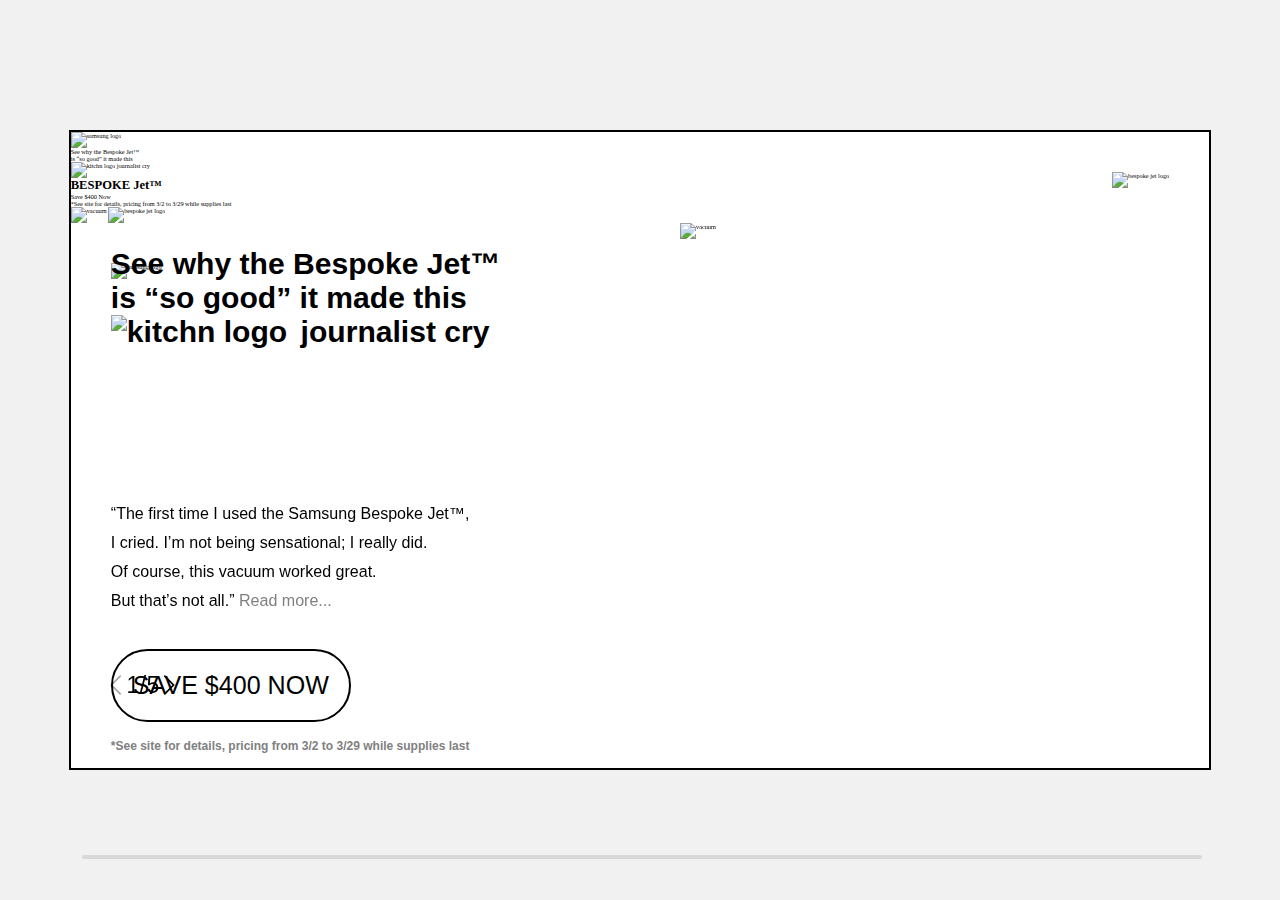
==== index.html @ e6a7de5a "feat: added slider animation" ====
<!DOCTYPE html>
<html lang="en">
  <head>
    <meta charset="UTF-8" />
    <meta name="viewport" content="width=device-width, initial-scale=1.0" />
    <title>Samsung STORE</title>
    <!-- Swiper CSS -->

    <link
      rel="stylesheet"
      href="https://cdn.jsdelivr.net/npm/swiper@11/swiper-bundle.min.css"
    />
    <link rel="stylesheet" href="./css/root.css" />
    <link rel="stylesheet" href="./css/header.css" />
    <link rel="stylesheet" href="./css/page.css" />
    <link rel="stylesheet" href="./css/frame-1.css" />
    <link rel="stylesheet" href="./css/frame-2.css" />
    <link rel="stylesheet" href="./css/frame-3.css" />
    <link rel="stylesheet" href="./css/frame-4.css" />
    <link rel="stylesheet" href="./css/frame-5.css" />
    <link rel="stylesheet" href="./css/frame-6.css" />
    <link rel="stylesheet" href="./css/footer.css" />
    <link rel="stylesheet" href="./css/slides.css" />

    <!-- Fonts -->
    <link
      href="https://fonts.cdnfonts.com/css/samsung-sharp-sans"
      rel="stylesheet"
    />
    <link href="https://fonts.cdnfonts.com/css/samsungone" rel="stylesheet" />
    <!-- Favicon -->
    <link rel="icon" type="image/x-icon" href="./images/favicon.ico" />
  </head>
  <body class="body">
    <!-- GSAP -->

    <header class="header"></header>
    <main class="main">
      <div class="general-wrapper">
        <!-- Frame 1 -->
        <div class="frame-1">
          <img
            class="frame-1__logo-samsung"
            src="./images/logos/samsung_logo.png"
            alt="samsung logo"
          />
          <div class="frame-1__title">
            <p class="frame-1__title-text">See why the Bespoke Jet™</p>
            <p class="frame-1__title-text">is “so good” it made this</p>
            <p class="frame-1__title-text">
              <span
                ><img
                  class="frame-1__logo-kitchn"
                  src="./images/logos/kitchn_logo.png"
                  alt="kitchn logo"
              /></span>
              journalist cry
            </p>
          </div>
          <div class="frame-1__discount">
            <h1 class="frame-1__discount-title-bold">
              BE<span class="frame-1__discount-title-reg">SPOKE</span> Jet™
            </h1>
            <p class="frame-1__discount-amount">Save $400 Now</p>
          </div>
          <p class="frame-1__discount-info">
            *See site for details, pricing from 3/2 to 3/29 while supplies last
          </p>

          <div>
            <img
              class="frame-1__main-img"
              src="./images/frames/frame_1.jpg"
              alt="vacuum"
            />
            <img
              class="frame-1__logo-bespoke"
              src="./images/logos/bespoke_jet_logo.png"
              alt="bespoke jet logo"
            />
          </div>
        </div>
        <!-- Frame 1 -->

        <div class="tempprary-for-dev">
          <img
            class="logo-samsung"
            src="./images/logos/samsung_logo.png"
            alt="samsung logo"
          />
          <div class="title">
            <p class="title__text">See why the Bespoke Jet™</p>
            <p class="title__text">is “so good” it made this</p>
            <p class="title__text">
              <span
                ><img
                  class="title__logo-kitchn"
                  src="./images/logos/kitchn_logo.png"
                  alt="kitchn logo"
              /></span>
              journalist cry
            </p>
          </div>
          <a class="discount-link" href="./pages/read-more.html" target="_blank"
            >SAVE $400 NOW</a
          >

          <p class="discount-info">
            *See site for details, pricing from 3/2 to 3/29 while supplies last
          </p>

          <img
            class="logo-bespoke"
            src="./images/logos/bespoke_jet_logo.png"
            alt="bespoke jet logo"
          />
        </div>
        <!-- Swiper -->
        <div class="swiper">
          <div class="swiper-wrapper">
            <!-- Frame 2 -->
            <div class="swiper-slide frame-2">
              <div class="frame-2__about">
                <p class="frame-2__about-text">
                  “The first time I used the Samsung Bespoke Jet™,
                </p>
                <p class="frame-2__about-text">
                  I cried. I’m not being sensational; I really did.
                </p>
                <p class="frame-2__about-text">
                  Of course, this vacuum worked great.
                </p>
                <p class="frame-2__about-text">
                  But that’s not all.”
                  <a
                    class="frame-2__about-link"
                    href="./pages/read-more.html"
                    target="_blank"
                    >Read more...</a
                  >
                </p>
              </div>

              <img
                class="frame-2__main-img"
                src="./images/frames/frame_2.jpg"
                alt="vacuum"
              />
            </div>
            <!-- Frame 2 -->

            <!-- Frame 3 -->
            <div class="swiper-slide frame-3">
              <div class="frame-3__about">
                <p class="frame-3__about-text">
                  “If you’re an over-cleaner, like myself, you’ll nerd
                </p>
                <p class="frame-3__about-text">
                  out on all of the functions. If you avoid this chore
                </p>
                <p class="frame-3__about-text">
                  at all costs, you’ll appreciate how simple
                </p>
                <p class="frame-3__about-text">
                  Samsung makes it.”
                  <a
                    class="frame-3__about-link"
                    href="./pages/read-more.html"
                    target="_blank"
                    >Read more...</a
                  >
                </p>
              </div>
              <img
                class="frame-3__main-img"
                src="./images/frames/frame_3.jpg"
                alt="vacuum"
              />
            </div>
            <!-- Frame 3 -->

            <!-- Frame 4 -->
            <div class="swiper-slide frame-4">
              <div class="frame-4__about">
                <p class="frame-4__about-text">
                  “Both the floor and pet hair attachments are
                </p>
                <p class="frame-4__about-text">
                  cleverly designed to eliminate the dreaded hair
                </p>
                <p class="frame-4__about-text">
                  wrap. (In other words, you’ll never have to tackle
                </p>
                <p class="frame-4__about-text">
                  hair tangles with a pair of scissors again.)”
                </p>
                <p class="frame-4__about-text">
                  <a
                    class="frame-4__about-link"
                    href="./pages/read-more.html"
                    target="_blank"
                    >Read more...</a
                  >
                </p>
              </div>
              <img
                class="frame-4__main-img"
                src="./images/frames/frame_4.jpg"
                alt="vacuum"
              />
            </div>
            <!-- Frame 4 -->

            <!-- Frame 5 -->
            <div class="swiper-slide frame-5">
              <div class="frame-5__about">
                <p class="frame-5__about-text">
                  “When I learned the Samsung Bespoke Vac cleaner itself
                </p>
                <p class="frame-5__about-text">
                  with amazing technology, that's when I cried. No more
                </p>
                <p class="frame-5__about-text">
                  scraping spider legs and hair out of the crevices with my
                </p>
                <p class="frame-5__about-text">
                  hands. Its suction power is so strong, the canister is left
                </p>
                <p class="frame-5__about-text">
                  perfectly clean after every use. It's like a vacuum for your
                </p>
                <p class="frame-5__about-text">
                  vacuum.”
                  <a
                    class="frame-5__about-link"
                    href="./pages/read-more.html"
                    target="_blank"
                    >Read more...</a
                  >
                </p>
              </div>
              <img
                class="frame-5__main-img"
                src="./images/frames/frame_5.jpg"
                alt="vacuum"
              />
            </div>
            <!-- Frame 5 -->

            <!-- Frame 6 -->
            <div class="swiper-slide frame-6">
              <div class="frame-6__about">
                <p class="frame-6__about-text">
                  “Because it’s so nice-looking, it can live right in the
                </p>
                <p class="frame-6__about-text">
                  kitchen. No more hauling a vacuum up and down
                </p>
                <p class="frame-6__about-text">
                  the basement stairs on the daily”
                  <a
                    class="frame-6__about-link"
                    href="./pages/read-more.html"
                    target="_blank"
                    >Read more...</a
                  >
                </p>
              </div>
              <img
                class="frame-6__main-img"
                src="./images/frames/frame_6.jpg"
                alt="vacuum"
              />
            </div>
            <!-- Frame 6 -->
          </div>

          <!-- If we need pagination -->
          <div class="swiper-pagination"></div>

          <!-- If we need navigation buttons -->

          <div class="swiper-button-prev">
            <svg
              fill="#000000"
              viewBox="0 0 32 32"
              xmlns="http://www.w3.org/2000/svg"
            >
              <g id="SVGRepo_bgCarrier" stroke-width="0"></g>
              <g
                id="SVGRepo_tracerCarrier"
                stroke-linecap="round"
                stroke-linejoin="round"
              ></g>
              <g id="SVGRepo_iconCarrier">
                <path
                  d="M 19.03125 4.28125 L 8.03125 15.28125 L 7.34375 16 L 8.03125 16.71875 L 19.03125 27.71875 L 20.46875 26.28125 L 10.1875 16 L 20.46875 5.71875 Z"
                ></path>
              </g>
            </svg>
          </div>
          <div class="swiper-button-next">
            <svg
              fill="#000000"
              viewBox="0 0 32 32"
              xmlns="http://www.w3.org/2000/svg"
              transform="matrix(-1, 0, 0, 1, 0, 0)"
            >
              <g id="SVGRepo_bgCarrier" stroke-width="0"></g>
              <g
                id="SVGRepo_tracerCarrier"
                stroke-linecap="round"
                stroke-linejoin="round"
              ></g>
              <g id="SVGRepo_iconCarrier">
                <path
                  d="M 19.03125 4.28125 L 8.03125 15.28125 L 7.34375 16 L 8.03125 16.71875 L 19.03125 27.71875 L 20.46875 26.28125 L 10.1875 16 L 20.46875 5.71875 Z"
                ></path>
              </g>
            </svg>
          </div>

          <!-- If we need scrollbar -->
          <div class="swiper-scrollbar"></div>
        </div>
        <!-- Swiper -->
      </div>
    </main>
    <footer class="footer"></footer>

    <!-- Swiper JS -->
    <script src="https://cdn.jsdelivr.net/npm/swiper@11/swiper-bundle.min.js"></script>
    <!-- App -->
    <script src="./app.js" type="module" defer></script>
  </body>
</html>
---- css/root.css ----
:root {
  --bg-primary: #ffffff;
  --bg-img: url(../images/bg.png);
  --bg-secondary: #f1f1f1;

  --font-color-primary: #000000;
  --font-color-secondary: #ffffff;
  --font-color-complimentary: #808080;

  --font-primary: 'Samsung Sharp Sans', sans-serif;
  --font-secondary: 'SamsungOne', sans-serif;

  --container-width: 113.9rem;
  --container-height: 63.77rem;
  --img-width: 52.7rem;

  --margin-left-top: 4rem;

  --btn-hover: #ffd700;
  --btn-active: #ffb800;
}

*,
*::before,
*::after {
  box-sizing: border-box;
  margin-block-start: 0;
  margin-block-end: 0;
}

* {
  padding: 0;
  margin: 0;
}

html,
body {
  font-size: 62.7%;
  height: 100dvh;
  overflow: hidden;
}

body {
  text-rendering: optimizeSpeed;
  color: var(--font-color-primary);
  background: var(--bg-secondary);
  display: flex;
  flex-direction: column;
  justify-content: space-between;
  background-image: var(--bg-img);
  background-repeat: no-repeat;
  background-size: cover;
  /* For correct Swiper work */
  /* min-width: 0; */
}

@media only screen and (max-width: 1162px) {
  html,
  body {
    font-size: 55.7%;
  }
}

@media only screen and (max-width: 1130px) {
  html,
  body {
    font-size: 49.7%;
  }
}

@media only screen and (max-width: 930px) {
  html,
  body {
    font-size: 40.7%;
  }
}

@media only screen and (max-width: 760px) {
  html,
  body {
    font-size: 32.7%;
  }
}

@media only screen and (max-width: 606px) {
  html,
  body {
    font-size: 28.7%;
  }
}

@media only screen and (max-width: 540px) {
  html,
  body {
    font-size: 23.7%;
  }
}

@media only screen and (max-width: 452px) {
  html,
  body {
    font-size: 16.7%;
  }
}
---- css/page.css ----
.main {
  display: flex;
  flex-direction: column;
  align-items: center;
  justify-content: space-around;
  padding: 1rem;
  /* For correct Swiper work */
  /* min-width: 0; */
}

.general-wrapper {
  margin: auto;
  width: var(--container-width);
  height: var(--container-height);
  border: 0.2rem solid var(--font-color-primary);
  background-color: var(--bg-primary);
  position: relative;
}

.title-read-more-page {
  margin: 2rem;
  text-align: center;
  font-family: 'Samsung Sharp Sans', sans-serif;
}

.logo-samsung {
  height: 3rem;
  position: absolute;
  left: 0;
  margin-top: var(--margin-left-top);
  margin-left: var(--margin-left-top);
}

.title {
  position: absolute;
  margin-left: var(--margin-left-top);
  top: 11.5rem;
  left: 0;
}

.title__text {
  font-family: var(--font-primary);
  font-weight: 700;
  font-size: 3rem;
}

.title__sup {
  position: absolute;
  top: 0.5rem;
  font-family: var(--font-primary);
  font-size: 1.4rem;
  font-weight: 700;
}

.title__logo-kitchn {
  height: 3rem;
  padding-right: 0.5rem;
}

.discount-link {
  position: absolute;
  left: 0;
  top: 51.5rem;
  margin-left: var(--margin-left-top);
  text-decoration: none;
  padding: 2rem 2rem;
  border: 0.2rem solid var(--font-color-primary);
  border-radius: 5rem;
  color: var(--font-color-primary);
  font-family: var(--font-secondary);
  font-weight: 500;
  font-size: 2.5rem;
  cursor: pointer;
}

.discount-link:hover {
  background: var(--btn-hover);
}
.discount-link:active {
  background: var(--btn-active);
}

.discount-info {
  position: absolute;
  margin-left: var(--margin-left-top);
  top: 60.5rem;
  left: 0;
  font-family: var(--font-secondary);
  font-weight: 700;
  font-size: 1.2rem;
  color: var(--font-color-complimentary);
}

.logo-bespoke {
  height: 3.35rem;
  position: absolute;
  top: 0;
  right: 0;
  margin: var(--margin-left-top);
  z-index: 3;
}
---- css/frame-2.css ----
.frame-2 {
  position: relative;

  /* display: none; */
}

/* .frame-2__logo-samsung {
  height: 3rem;
  position: absolute;
  left: 0;
  margin-top: var(--margin-left-top);
  margin-left: var(--margin-left-top);
} */

/* .frame-2__title {
  position: absolute;
  margin-left: var(--margin-left-top);
  top: 11.5rem;
  left: 0;
}
.frame-2__title-text {
  font-family: var(--font-primary);
  font-weight: 700;
  font-size: 3rem;
}

.frame-2__title-sup {
  position: absolute;
  top: 0.5rem;
  font-size: 1.4rem;
  font-weight: 700;
}


.frame-2__logo-kitchn {
  height: 3rem;
  padding-right: 0.5rem;
} */

.frame-2__about {
  position: absolute;
  top: 27rem;
  left: 0;
  width: 41rem;
  margin-left: var(--margin-left-top);
  color: var(--font-color-primary);
}

.frame-2__about-text {
  font-family: var(--font-primary);
  font-weight: 500;
  font-size: 1.6rem;
  margin: 1rem 0;
}

.frame-2__about-link {
  display: inline-block;
  text-decoration: none;
  font-family: var(--font-primary);
  font-weight: 500;
  font-size: 1.6rem;
  color: var(--font-color-complimentary);
  cursor: pointer;
}

/* .frame-2__discount-link {
  position: absolute;
  left: 0;
  top: 51.5rem;
  margin-left: var(--margin-left-top);
  text-decoration: none;
  padding: 2rem 2rem;
  border: 0.2rem solid var(--font-color-primary);
  border-radius: 5rem;
  color: var(--font-color-primary);
  font-family: var(--font-secondary);
  font-weight: 500;
  font-size: 2.5rem;
  cursor: pointer;
} */

/* .frame-2__discount-info {
  position: absolute;
  margin-left: var(--margin-left-top);
  top: 60.5rem;
  left: 0;
  font-family: var(--font-secondary);
  font-weight: 700;
  font-size: 1.2rem;
  color: var(--font-color-complimentary);
} */

.frame-2__main-img {
  max-width: var(--img-width);
  width: 100%;
  position: absolute;
  top: 0;
  right: 0.5rem;
  z-index: 0;
}

/* .frame-2__logo-bespoke {
  height: 3.35rem;
  position: absolute;
  top: 0;
  right: 0;
  margin: var(--margin-left-top);
  z-index: 3;
} */
---- css/frame-3.css ----
.frame-3 {
  position: relative;
  /* display: none; */
}

.frame-3__about {
  position: absolute;
  top: 27rem;
  left: 0;
  width: 41rem;
  margin-left: var(--margin-left-top);
  color: var(--font-color-primary);
}

.frame-3__about-text {
  font-family: var(--font-primary);
  font-weight: 500;
  font-size: 1.6rem;
  margin: 1rem 0;
}

.frame-3__about-link {
  display: inline-block;
  text-decoration: none;
  font-family: var(--font-primary);
  font-weight: 500;
  font-size: 1.6rem;
  color: var(--font-color-complimentary);
  cursor: pointer;
}

.frame-3__main-img {
  max-width: var(--img-width);
  width: 100%;
  position: absolute;
  top: 0;
  right: 0.5rem;
  z-index: 0;
}
---- css/frame-4.css ----
.frame-4 {
  position: relative;
  /* display: none; */
}

.frame-4__about {
  position: absolute;
  top: 27rem;
  left: 0;
  width: 41rem;
  margin-left: var(--margin-left-top);
  color: var(--font-color-primary);
}

.frame-4__about-text {
  font-family: var(--font-primary);
  font-weight: 500;
  font-size: 1.6rem;
  margin: 1rem 0;
}

.frame-4__about-link {
  display: inline-block;
  text-decoration: none;
  font-family: var(--font-primary);
  font-weight: 500;
  font-size: 1.6rem;
  color: var(--font-color-complimentary);
  cursor: pointer;
}

.frame-4__main-img {
  max-width: var(--img-width);
  width: 100%;
  position: absolute;
  top: 0;
  right: 0.5rem;
  z-index: 0;
}
---- css/frame-5.css ----
.frame-5 {
  position: relative;
  /* display: none; */
}

.frame-5__about {
  position: absolute;
  top: 23rem;
  left: 0;
  width: 48rem;
  margin-left: var(--margin-left-top);
  color: var(--font-color-primary);
}

.frame-5__about-text {
  font-family: var(--font-primary);
  font-weight: 500;
  font-size: 1.6rem;
  margin: 1rem 0;
}

.frame-5__about-link {
  display: inline-block;
  text-decoration: none;
  font-family: var(--font-primary);
  font-weight: 500;
  font-size: 1.6rem;
  color: var(--font-color-complimentary);
  cursor: pointer;
}

.frame-5__main-img {
  max-width: var(--img-width);
  width: 100%;
  position: absolute;
  top: 0;
  right: 0.5rem;
  z-index: 0;
}
---- css/frame-6.css ----
.frame-6 {
  position: relative;
  /* display: none; */
}

.frame-6__about {
  position: absolute;
  top: 27rem;
  left: 0;
  width: 42rem;
  margin-left: var(--margin-left-top);
  color: var(--font-color-primary);
}

.frame-6__about-text {
  font-family: var(--font-primary);
  font-weight: 500;
  font-size: 1.6rem;
  margin: 1rem 0;
}

.frame-6__about-link {
  display: inline-block;
  text-decoration: none;
  font-family: var(--font-primary);
  font-weight: 500;
  font-size: 1.6rem;
  color: var(--font-color-complimentary);
  cursor: pointer;
}

.frame-6__main-img {
  max-width: var(--img-width);
  width: 100%;
  position: absolute;
  top: 0;
  right: 0.5rem;
  z-index: 0;
}
---- css/slides.css ----
.swiper {
  width: var(--container-width);
  height: var(--container-height);
}

.swiper-button-prev {
  top: 46rem;
  left: 3.3rem;
}
.swiper-button-next {
  top: 46rem;
  left: 8.3rem;
}

.swiper-pagination-fraction {
  top: 44.7rem;
  left: -49.9rem;
  color: var(--font-color-primary);
  font-family: var(--font-primary);
  font-weight: 500;
  font-size: 2.3rem;
  letter-spacing: -0.3rem;
}
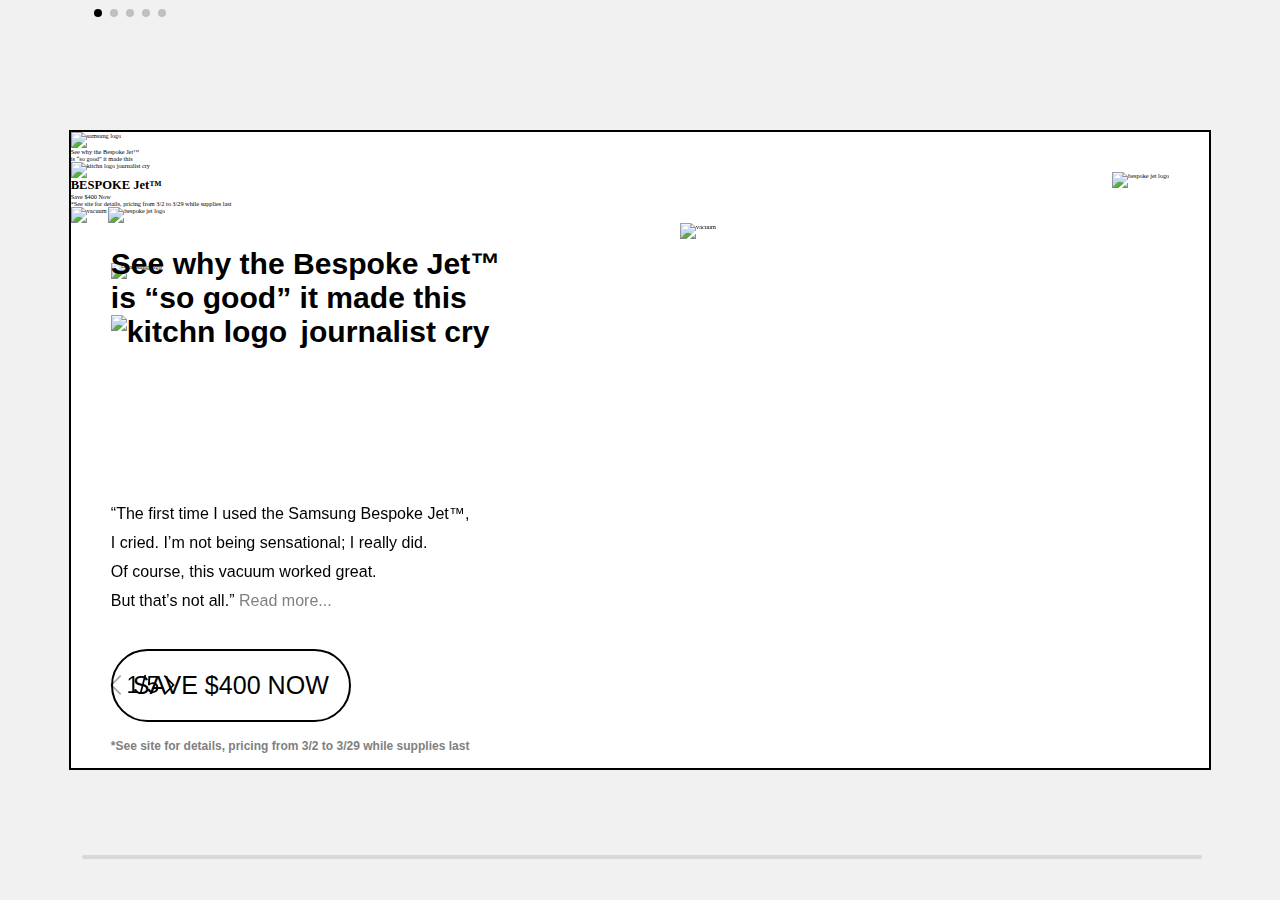
==== commit 9802b152: "feat: added completed slides animation. Used "Swiper"" ====
--- a/index.html
+++ b/index.html
@@ -34,7 +34,21 @@
   <body class="body">
     <!-- GSAP -->
 
-    <header class="header"></header>
+    <header class="header">
+      <!-- SwiperPagination -->
+      <div class="swiper swiperPagination">
+        <div class="swiper-wrapper">
+          <div class="swiper-slide"></div>
+          <div class="swiper-slide"></div>
+          <div class="swiper-slide"></div>
+          <div class="swiper-slide"></div>
+          <div class="swiper-slide"></div>
+        </div>
+        <div class="swiper-pagination swiperPagination-pagination"></div>
+      </div>
+      <!-- SwiperPagination -->
+    </header>
+
     <main class="main">
       <div class="general-wrapper">
         <!-- Frame 1 -->
@@ -115,32 +129,133 @@
             alt="bespoke jet logo"
           />
         </div>
-        <!-- Swiper -->
-        <div class="swiper">
+        <!-- SwiperText -->
+        <div class="swiper swiperText">
+          <div class="swiper-wrapper swiperText-wrapper">
+            <div class="swiper-slide swiperText-slide">
+              <div class="frame-2__about">
+                <p class="frame-2__about-text">
+                  “The first time I used the Samsung Bespoke Jet™,
+                </p>
+                <p class="frame-2__about-text">
+                  I cried. I’m not being sensational; I really did.
+                </p>
+                <p class="frame-2__about-text">
+                  Of course, this vacuum worked great.
+                </p>
+                <p class="frame-2__about-text">
+                  But that’s not all.”
+                  <a
+                    class="frame-2__about-link"
+                    href="./pages/read-more.html"
+                    target="_blank"
+                    >Read more...</a
+                  >
+                </p>
+              </div>
+            </div>
+            <div class="swiper-slide swiperText-slide">
+              <div class="frame-3__about">
+                <p class="frame-3__about-text">
+                  “If you’re an over-cleaner, like myself, you’ll nerd
+                </p>
+                <p class="frame-3__about-text">
+                  out on all of the functions. If you avoid this chore
+                </p>
+                <p class="frame-3__about-text">
+                  at all costs, you’ll appreciate how simple
+                </p>
+                <p class="frame-3__about-text">
+                  Samsung makes it.”
+                  <a
+                    class="frame-3__about-link"
+                    href="./pages/read-more.html"
+                    target="_blank"
+                    >Read more...</a
+                  >
+                </p>
+              </div>
+            </div>
+            <div class="swiper-slide swiperText-slide">
+              <div class="frame-4__about">
+                <p class="frame-4__about-text">
+                  “Both the floor and pet hair attachments are
+                </p>
+                <p class="frame-4__about-text">
+                  cleverly designed to eliminate the dreaded hair
+                </p>
+                <p class="frame-4__about-text">
+                  wrap. (In other words, you’ll never have to tackle
+                </p>
+                <p class="frame-4__about-text">
+                  hair tangles with a pair of scissors again.)”
+                </p>
+                <p class="frame-4__about-text">
+                  <a
+                    class="frame-4__about-link"
+                    href="./pages/read-more.html"
+                    target="_blank"
+                    >Read more...</a
+                  >
+                </p>
+              </div>
+            </div>
+            <div class="swiper-slide swiperText-slide">
+              <div class="frame-5__about">
+                <p class="frame-5__about-text">
+                  “When I learned the Samsung Bespoke Vac cleaner itself
+                </p>
+                <p class="frame-5__about-text">
+                  with amazing technology, that's when I cried. No more
+                </p>
+                <p class="frame-5__about-text">
+                  scraping spider legs and hair out of the crevices with my
+                </p>
+                <p class="frame-5__about-text">
+                  hands. Its suction power is so strong, the canister is left
+                </p>
+                <p class="frame-5__about-text">
+                  perfectly clean after every use. It's like a vacuum for your
+                </p>
+                <p class="frame-5__about-text">
+                  vacuum.”
+                  <a
+                    class="frame-5__about-link"
+                    href="./pages/read-more.html"
+                    target="_blank"
+                    >Read more...</a
+                  >
+                </p>
+              </div>
+            </div>
+            <div class="swiper-slide swiperText-slide">
+              <div class="frame-6__about">
+                <p class="frame-6__about-text">
+                  “Because it’s so nice-looking, it can live right in the
+                </p>
+                <p class="frame-6__about-text">
+                  kitchen. No more hauling a vacuum up and down
+                </p>
+                <p class="frame-6__about-text">
+                  the basement stairs on the daily”
+                  <a
+                    class="frame-6__about-link"
+                    href="./pages/read-more.html"
+                    target="_blank"
+                    >Read more...</a
+                  >
+                </p>
+              </div>
+            </div>
+          </div>
+        </div>
+        <!-- SwiperText -->
+
+        <!-- SwiperImg -->
+        <div class="swiper swiperImg">
           <div class="swiper-wrapper">
             <!-- Frame 2 -->
             <div class="swiper-slide frame-2">
-              <div class="frame-2__about">
-                <p class="frame-2__about-text">
-                  “The first time I used the Samsung Bespoke Jet™,
-                </p>
-                <p class="frame-2__about-text">
-                  I cried. I’m not being sensational; I really did.
-                </p>
-                <p class="frame-2__about-text">
-                  Of course, this vacuum worked great.
-                </p>
-                <p class="frame-2__about-text">
-                  But that’s not all.”
-                  <a
-                    class="frame-2__about-link"
-                    href="./pages/read-more.html"
-                    target="_blank"
-                    >Read more...</a
-                  >
-                </p>
-              </div>
-
               <img
                 class="frame-2__main-img"
                 src="./images/frames/frame_2.jpg"
@@ -151,26 +266,6 @@
 
             <!-- Frame 3 -->
             <div class="swiper-slide frame-3">
-              <div class="frame-3__about">
-                <p class="frame-3__about-text">
-                  “If you’re an over-cleaner, like myself, you’ll nerd
-                </p>
-                <p class="frame-3__about-text">
-                  out on all of the functions. If you avoid this chore
-                </p>
-                <p class="frame-3__about-text">
-                  at all costs, you’ll appreciate how simple
-                </p>
-                <p class="frame-3__about-text">
-                  Samsung makes it.”
-                  <a
-                    class="frame-3__about-link"
-                    href="./pages/read-more.html"
-                    target="_blank"
-                    >Read more...</a
-                  >
-                </p>
-              </div>
               <img
                 class="frame-3__main-img"
                 src="./images/frames/frame_3.jpg"
@@ -181,28 +276,6 @@
 
             <!-- Frame 4 -->
             <div class="swiper-slide frame-4">
-              <div class="frame-4__about">
-                <p class="frame-4__about-text">
-                  “Both the floor and pet hair attachments are
-                </p>
-                <p class="frame-4__about-text">
-                  cleverly designed to eliminate the dreaded hair
-                </p>
-                <p class="frame-4__about-text">
-                  wrap. (In other words, you’ll never have to tackle
-                </p>
-                <p class="frame-4__about-text">
-                  hair tangles with a pair of scissors again.)”
-                </p>
-                <p class="frame-4__about-text">
-                  <a
-                    class="frame-4__about-link"
-                    href="./pages/read-more.html"
-                    target="_blank"
-                    >Read more...</a
-                  >
-                </p>
-              </div>
               <img
                 class="frame-4__main-img"
                 src="./images/frames/frame_4.jpg"
@@ -213,32 +286,6 @@
 
             <!-- Frame 5 -->
             <div class="swiper-slide frame-5">
-              <div class="frame-5__about">
-                <p class="frame-5__about-text">
-                  “When I learned the Samsung Bespoke Vac cleaner itself
-                </p>
-                <p class="frame-5__about-text">
-                  with amazing technology, that's when I cried. No more
-                </p>
-                <p class="frame-5__about-text">
-                  scraping spider legs and hair out of the crevices with my
-                </p>
-                <p class="frame-5__about-text">
-                  hands. Its suction power is so strong, the canister is left
-                </p>
-                <p class="frame-5__about-text">
-                  perfectly clean after every use. It's like a vacuum for your
-                </p>
-                <p class="frame-5__about-text">
-                  vacuum.”
-                  <a
-                    class="frame-5__about-link"
-                    href="./pages/read-more.html"
-                    target="_blank"
-                    >Read more...</a
-                  >
-                </p>
-              </div>
               <img
                 class="frame-5__main-img"
                 src="./images/frames/frame_5.jpg"
@@ -249,23 +296,6 @@
 
             <!-- Frame 6 -->
             <div class="swiper-slide frame-6">
-              <div class="frame-6__about">
-                <p class="frame-6__about-text">
-                  “Because it’s so nice-looking, it can live right in the
-                </p>
-                <p class="frame-6__about-text">
-                  kitchen. No more hauling a vacuum up and down
-                </p>
-                <p class="frame-6__about-text">
-                  the basement stairs on the daily”
-                  <a
-                    class="frame-6__about-link"
-                    href="./pages/read-more.html"
-                    target="_blank"
-                    >Read more...</a
-                  >
-                </p>
-              </div>
               <img
                 class="frame-6__main-img"
                 src="./images/frames/frame_6.jpg"
@@ -275,10 +305,7 @@
             <!-- Frame 6 -->
           </div>
 
-          <!-- If we need pagination -->
           <div class="swiper-pagination"></div>
-
-          <!-- If we need navigation buttons -->
 
           <div class="swiper-button-prev">
             <svg
@@ -320,7 +347,6 @@
             </svg>
           </div>
 
-          <!-- If we need scrollbar -->
           <div class="swiper-scrollbar"></div>
         </div>
         <!-- Swiper -->
--- a/css/root.css
+++ b/css/root.css
@@ -18,6 +18,8 @@
 
   --btn-hover: #ffd700;
   --btn-active: #ffb800;
+
+  --swiper-theme-color: black;
 }
 
 *,
@@ -54,49 +56,58 @@
   /* min-width: 0; */
 }
 
-@media only screen and (max-width: 1162px) {
+@media only screen and (max-width: 1162px),
+  only screen and (max-height: 680px) {
   html,
   body {
     font-size: 55.7%;
   }
 }
 
-@media only screen and (max-width: 1130px) {
+/* @media only screen and (max-height: 638px) {
+  html,
+  body {
+    font-size: 55.7%;
+  }
+} */
+
+@media only screen and (max-width: 1130px),
+  only screen and (max-height: 610px) {
   html,
   body {
     font-size: 49.7%;
   }
 }
 
-@media only screen and (max-width: 930px) {
+@media only screen and (max-width: 930px), only screen and (max-height: 550px) {
   html,
   body {
     font-size: 40.7%;
   }
 }
 
-@media only screen and (max-width: 760px) {
+@media only screen and (max-width: 760px), only screen and (max-height: 450px) {
   html,
   body {
     font-size: 32.7%;
   }
 }
 
-@media only screen and (max-width: 606px) {
+@media only screen and (max-width: 606px), only screen and (max-height: 360px) {
   html,
   body {
     font-size: 28.7%;
   }
 }
 
-@media only screen and (max-width: 540px) {
+@media only screen and (max-width: 540px), only screen and (max-height: 320px) {
   html,
   body {
     font-size: 23.7%;
   }
 }
 
-@media only screen and (max-width: 452px) {
+@media only screen and (max-width: 452px), only screen and (max-height: 270px) {
   html,
   body {
     font-size: 16.7%;
--- a/css/slides.css
+++ b/css/slides.css
@@ -1,4 +1,4 @@
-.swiper {
+.swiperImg {
   width: var(--container-width);
   height: var(--container-height);
 }
@@ -21,3 +21,31 @@
   font-size: 2.3rem;
   letter-spacing: -0.3rem;
 }
+
+.swiperText {
+  width: var(--container-width);
+  height: var(--container-height);
+  position: absolute;
+}
+
+/* .swiperText-wrapper {
+  position: absolute;
+  border: 2px solid green;
+  width: 52rem;
+  height: 20rem;
+  top: 24rem;
+  left: 3.3rem;
+} */
+
+.swiperPagination {
+  width: 65rem;
+  height: 10rem;
+  position: absolute;
+}
+
+.swiperPagination-pagination {
+  top: 0.9rem !important;
+  left: 9rem !important;
+  text-align: left;
+  height: 2rem;
+}
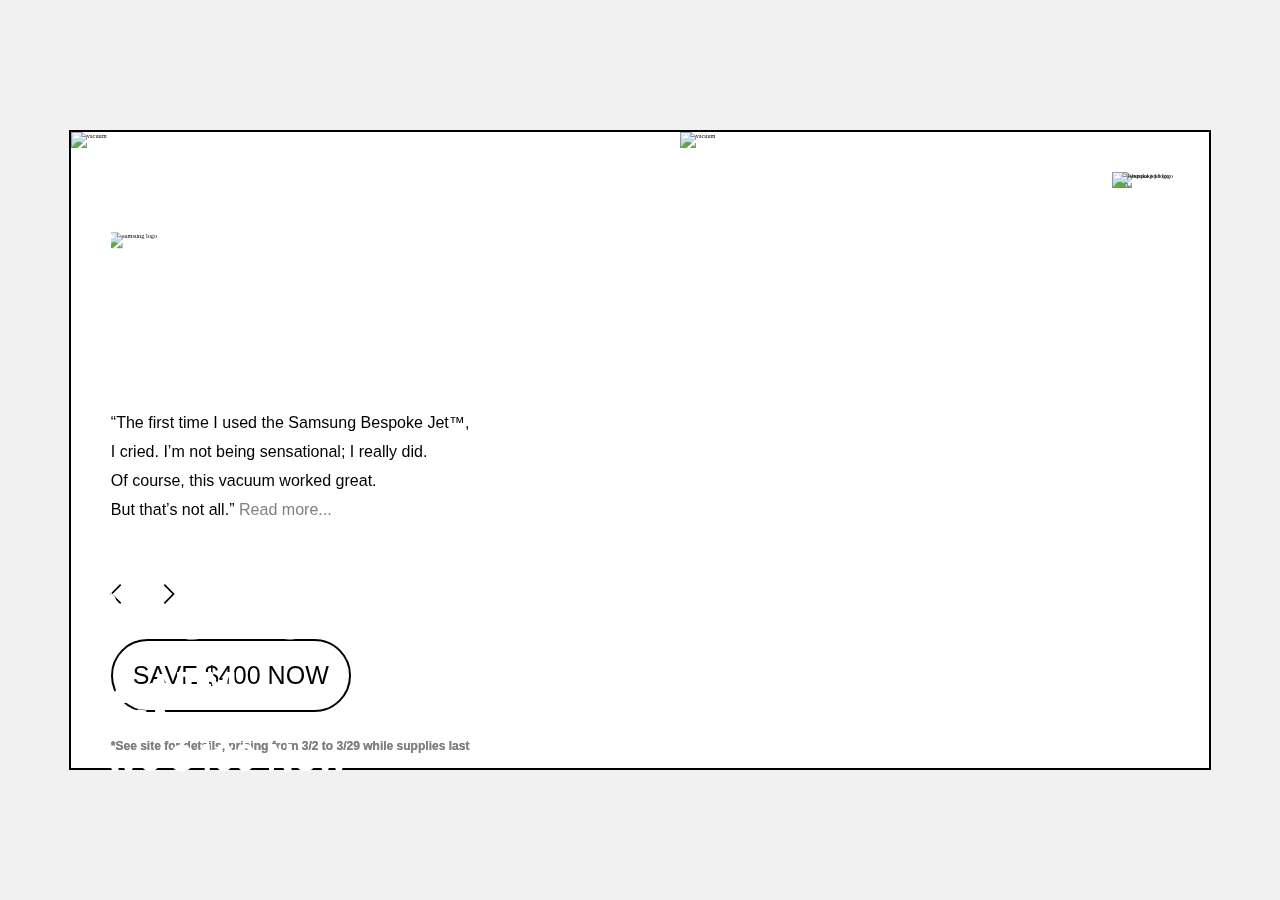
==== commit 46522fbf: "feat: added completed slides animation. Used "GSAP"" ====
--- a/index.html
+++ b/index.html
@@ -33,6 +33,19 @@
   </head>
   <body class="body">
     <!-- GSAP -->
+    <script
+      src="https://cdn.jsdelivr.net/npm/gsap@3.12.5/dist/gsap.min.js"
+      defer
+    ></script>
+
+    <!-- Swiper JS -->
+    <script
+      src="https://cdn.jsdelivr.net/npm/swiper@11/swiper-bundle.min.js"
+      defer
+    ></script>
+
+    <!-- App -->
+    <script src="./app.js" type="module" defer></script>
 
     <header class="header">
       <!-- SwiperPagination -->
@@ -53,29 +66,13 @@
       <div class="general-wrapper">
         <!-- Frame 1 -->
         <div class="frame-1">
-          <img
-            class="frame-1__logo-samsung"
-            src="./images/logos/samsung_logo.png"
-            alt="samsung logo"
-          />
-          <div class="frame-1__title">
-            <p class="frame-1__title-text">See why the Bespoke Jet™</p>
-            <p class="frame-1__title-text">is “so good” it made this</p>
-            <p class="frame-1__title-text">
-              <span
-                ><img
-                  class="frame-1__logo-kitchn"
-                  src="./images/logos/kitchn_logo.png"
-                  alt="kitchn logo"
-              /></span>
-              journalist cry
-            </p>
-          </div>
-          <div class="frame-1__discount">
-            <h1 class="frame-1__discount-title-bold">
-              BE<span class="frame-1__discount-title-reg">SPOKE</span> Jet™
-            </h1>
-            <p class="frame-1__discount-amount">Save $400 Now</p>
+          <div class="discount-wrapper">
+            <div class="frame-1__discount frame-1__discount-js">
+              <h1 class="frame-1__discount-title-bold">
+                BE<span class="frame-1__discount-title-reg">SPOKE</span> Jet™
+              </h1>
+              <p class="frame-1__discount-amount">Save $400 Now</p>
+            </div>
           </div>
           <p class="frame-1__discount-info">
             *See site for details, pricing from 3/2 to 3/29 while supplies last
@@ -83,7 +80,7 @@
 
           <div>
             <img
-              class="frame-1__main-img"
+              class="frame-1__main-img frame-1__main-img-js"
               src="./images/frames/frame_1.jpg"
               alt="vacuum"
             />
@@ -96,16 +93,16 @@
         </div>
         <!-- Frame 1 -->
 
-        <div class="tempprary-for-dev">
+        <div class="logo-title-wrapper">
           <img
-            class="logo-samsung"
+            class="logo-samsung logo-samsung-js"
             src="./images/logos/samsung_logo.png"
             alt="samsung logo"
           />
           <div class="title">
-            <p class="title__text">See why the Bespoke Jet™</p>
-            <p class="title__text">is “so good” it made this</p>
-            <p class="title__text">
+            <p class="title__text title-js">See why the Bespoke Jet™</p>
+            <p class="title__text title-js">is “so good” it made this</p>
+            <p class="title__text title-js">
               <span
                 ><img
                   class="title__logo-kitchn"
@@ -115,19 +112,6 @@
               journalist cry
             </p>
           </div>
-          <a class="discount-link" href="./pages/read-more.html" target="_blank"
-            >SAVE $400 NOW</a
-          >
-
-          <p class="discount-info">
-            *See site for details, pricing from 3/2 to 3/29 while supplies last
-          </p>
-
-          <img
-            class="logo-bespoke"
-            src="./images/logos/bespoke_jet_logo.png"
-            alt="bespoke jet logo"
-          />
         </div>
         <!-- SwiperText -->
         <div class="swiper swiperText">
@@ -257,50 +241,125 @@
             <!-- Frame 2 -->
             <div class="swiper-slide frame-2">
               <img
+                class="logo-bespoke"
+                src="./images/logos/bespoke_jet_logo.png"
+                alt="bespoke jet logo"
+              />
+              <img
                 class="frame-2__main-img"
                 src="./images/frames/frame_2.jpg"
                 alt="vacuum"
               />
+              <a
+                class="discount-link"
+                href="./pages/read-more.html"
+                target="_blank"
+                >SAVE $400 NOW</a
+              >
+              <p class="discount-info">
+                *See site for details, pricing from 3/2 to 3/29 while supplies
+                last
+              </p>
             </div>
             <!-- Frame 2 -->
 
             <!-- Frame 3 -->
             <div class="swiper-slide frame-3">
+              <img
+                class="logo-bespoke"
+                src="./images/logos/bespoke_jet_logo.png"
+                alt="bespoke jet logo"
+              />
               <img
                 class="frame-3__main-img"
                 src="./images/frames/frame_3.jpg"
                 alt="vacuum"
               />
+              <a
+                class="discount-link"
+                href="./pages/read-more.html"
+                target="_blank"
+                >SAVE $400 NOW</a
+              >
+              <p class="discount-info">
+                *See site for details, pricing from 3/2 to 3/29 while supplies
+                last
+              </p>
             </div>
             <!-- Frame 3 -->
 
             <!-- Frame 4 -->
             <div class="swiper-slide frame-4">
+              <img
+                class="logo-bespoke"
+                src="./images/logos/bespoke_jet_logo.png"
+                alt="bespoke jet logo"
+              />
               <img
                 class="frame-4__main-img"
                 src="./images/frames/frame_4.jpg"
                 alt="vacuum"
               />
+              <a
+                class="discount-link"
+                href="./pages/read-more.html"
+                target="_blank"
+                >SAVE $400 NOW</a
+              >
+              <p class="discount-info">
+                *See site for details, pricing from 3/2 to 3/29 while supplies
+                last
+              </p>
             </div>
             <!-- Frame 4 -->
 
             <!-- Frame 5 -->
             <div class="swiper-slide frame-5">
+              <img
+                class="logo-bespoke"
+                src="./images/logos/bespoke_jet_logo.png"
+                alt="bespoke jet logo"
+              />
               <img
                 class="frame-5__main-img"
                 src="./images/frames/frame_5.jpg"
                 alt="vacuum"
               />
+              <a
+                class="discount-link"
+                href="./pages/read-more.html"
+                target="_blank"
+                >SAVE $400 NOW</a
+              >
+              <p class="discount-info">
+                *See site for details, pricing from 3/2 to 3/29 while supplies
+                last
+              </p>
             </div>
             <!-- Frame 5 -->
 
             <!-- Frame 6 -->
             <div class="swiper-slide frame-6">
+              <img
+                class="logo-bespoke"
+                src="./images/logos/bespoke_jet_logo.png"
+                alt="bespoke jet logo"
+              />
               <img
                 class="frame-6__main-img"
                 src="./images/frames/frame_6.jpg"
                 alt="vacuum"
               />
+              <a
+                class="discount-link"
+                href="./pages/read-more.html"
+                target="_blank"
+                >SAVE $400 NOW</a
+              >
+              <p class="discount-info">
+                *See site for details, pricing from 3/2 to 3/29 while supplies
+                last
+              </p>
             </div>
             <!-- Frame 6 -->
           </div>
@@ -353,10 +412,5 @@
       </div>
     </main>
     <footer class="footer"></footer>
-
-    <!-- Swiper JS -->
-    <script src="https://cdn.jsdelivr.net/npm/swiper@11/swiper-bundle.min.js"></script>
-    <!-- App -->
-    <script src="./app.js" type="module" defer></script>
   </body>
 </html>
--- a/css/root.css
+++ b/css/root.css
@@ -52,8 +52,6 @@
   background-image: var(--bg-img);
   background-repeat: no-repeat;
   background-size: cover;
-  /* For correct Swiper work */
-  /* min-width: 0; */
 }
 
 @media only screen and (max-width: 1162px),
@@ -63,13 +61,6 @@
     font-size: 55.7%;
   }
 }
-
-/* @media only screen and (max-height: 638px) {
-  html,
-  body {
-    font-size: 55.7%;
-  }
-} */
 
 @media only screen and (max-width: 1130px),
   only screen and (max-height: 610px) {
--- a/css/page.css
+++ b/css/page.css
@@ -4,8 +4,6 @@
   align-items: center;
   justify-content: space-around;
   padding: 1rem;
-  /* For correct Swiper work */
-  /* min-width: 0; */
 }
 
 .general-wrapper {
@@ -17,6 +15,15 @@
   position: relative;
 }
 
+.logo-title-wrapper {
+  position: absolute;
+  z-index: 4;
+  width: 50rem;
+  height: 30rem;
+  overflow: hidden;
+  left: var(--margin-left-top);
+}
+
 .title-read-more-page {
   margin: 2rem;
   text-align: center;
@@ -26,16 +33,28 @@
 .logo-samsung {
   height: 3rem;
   position: absolute;
-  left: 0;
   margin-top: var(--margin-left-top);
-  margin-left: var(--margin-left-top);
 }
 
 .title {
   position: absolute;
-  margin-left: var(--margin-left-top);
-  top: 11.5rem;
+  top: 9.5rem;
   left: 0;
+  animation-name: example;
+  animation-duration: 15s;
+  animation-delay: 3.5s;
+}
+
+@keyframes example {
+  0% {
+    top: 9.5rem;
+  }
+  10% {
+    top: 11.5rem;
+  }
+  100% {
+    top: 11.5rem;
+  }
 }
 
 .title__text {
@@ -60,7 +79,7 @@
 .discount-link {
   position: absolute;
   left: 0;
-  top: 51.5rem;
+  top: 50.5rem;
   margin-left: var(--margin-left-top);
   text-decoration: none;
   padding: 2rem 2rem;
@@ -71,6 +90,13 @@
   font-weight: 500;
   font-size: 2.5rem;
   cursor: pointer;
+  animation: scalingAnimation 1.5s alternate infinite ease-in-out;
+}
+
+@keyframes scalingAnimation {
+  0% {
+    transform: scale(0.9);
+  }
 }
 
 .discount-link:hover {
--- a/css/frame-1.css
+++ b/css/frame-1.css
@@ -0,0 +1,109 @@
+.frame-1 {
+  position: relative;
+  z-index: 2;
+}
+
+.discount-wrapper {
+  position: absolute;
+  z-index: 4;
+  width: 50rem;
+  height: var(--container-height);
+  overflow: hidden;
+  left: var(--margin-left-top);
+}
+
+.frame-1__logo-samsung {
+  height: 3rem;
+  position: absolute;
+  margin-top: var(--margin-left-top);
+  margin-left: var(--margin-left-top);
+  z-index: 3;
+}
+
+.frame-1__title {
+  position: absolute;
+  margin-left: var(--margin-left-top);
+  top: 11.5rem;
+  left: 0;
+  z-index: 3;
+}
+
+.frame-1__title-sup {
+  position: absolute;
+  top: 0.5rem;
+  font-size: 1.4rem;
+  font-weight: 700;
+}
+
+.frame-1__title-text {
+  font-family: var(--font-primary);
+  font-weight: 700;
+  font-size: 3rem;
+}
+
+.frame-1__logo-kitchn {
+  height: 3rem;
+  padding-right: 0.5rem;
+}
+
+.frame-1__discount {
+  position: absolute;
+  top: 44rem;
+  color: var(--font-color-secondary);
+  z-index: 3;
+}
+
+.frame-1__discount-title-bold {
+  font-family: var(--font-primary);
+  font-weight: 700;
+  font-size: 7rem;
+}
+
+.frame-1__discount-title-reg {
+  font-family: var(--font-primary);
+  font-weight: 400;
+  font-size: 7rem;
+}
+
+.frame-1__discount-sup {
+  position: absolute;
+  top: 1.6rem;
+  font-size: 2.1rem;
+  font-weight: 700;
+}
+
+.frame-1__discount-amount {
+  font-family: var(--font-primary);
+  font-weight: 700;
+  font-size: 3.8rem;
+}
+
+.frame-1__discount-info {
+  position: absolute;
+  margin-left: var(--margin-left-top);
+  top: 60.5rem;
+  left: 0;
+  font-family: var(--font-secondary);
+  font-weight: 700;
+  font-size: 1.2rem;
+  color: var(--font-color-complimentary);
+  z-index: 3;
+}
+
+.frame-1__main-img {
+  max-width: var(--container-width);
+  width: 100%;
+  position: absolute;
+  top: 0;
+  left: 0;
+  z-index: 0;
+}
+
+.frame-1__logo-bespoke {
+  height: 3.35rem;
+  position: absolute;
+  top: 0;
+  right: 0;
+  margin: var(--margin-left-top);
+  z-index: 3;
+}
--- a/css/frame-2.css
+++ b/css/frame-2.css
@@ -1,41 +1,6 @@
 .frame-2 {
   position: relative;
-
-  /* display: none; */
 }
-
-/* .frame-2__logo-samsung {
-  height: 3rem;
-  position: absolute;
-  left: 0;
-  margin-top: var(--margin-left-top);
-  margin-left: var(--margin-left-top);
-} */
-
-/* .frame-2__title {
-  position: absolute;
-  margin-left: var(--margin-left-top);
-  top: 11.5rem;
-  left: 0;
-}
-.frame-2__title-text {
-  font-family: var(--font-primary);
-  font-weight: 700;
-  font-size: 3rem;
-}
-
-.frame-2__title-sup {
-  position: absolute;
-  top: 0.5rem;
-  font-size: 1.4rem;
-  font-weight: 700;
-}
-
-
-.frame-2__logo-kitchn {
-  height: 3rem;
-  padding-right: 0.5rem;
-} */
 
 .frame-2__about {
   position: absolute;
@@ -63,33 +28,6 @@
   cursor: pointer;
 }
 
-/* .frame-2__discount-link {
-  position: absolute;
-  left: 0;
-  top: 51.5rem;
-  margin-left: var(--margin-left-top);
-  text-decoration: none;
-  padding: 2rem 2rem;
-  border: 0.2rem solid var(--font-color-primary);
-  border-radius: 5rem;
-  color: var(--font-color-primary);
-  font-family: var(--font-secondary);
-  font-weight: 500;
-  font-size: 2.5rem;
-  cursor: pointer;
-} */
-
-/* .frame-2__discount-info {
-  position: absolute;
-  margin-left: var(--margin-left-top);
-  top: 60.5rem;
-  left: 0;
-  font-family: var(--font-secondary);
-  font-weight: 700;
-  font-size: 1.2rem;
-  color: var(--font-color-complimentary);
-} */
-
 .frame-2__main-img {
   max-width: var(--img-width);
   width: 100%;
@@ -98,12 +36,3 @@
   right: 0.5rem;
   z-index: 0;
 }
-
-/* .frame-2__logo-bespoke {
-  height: 3.35rem;
-  position: absolute;
-  top: 0;
-  right: 0;
-  margin: var(--margin-left-top);
-  z-index: 3;
-} */
--- a/css/frame-3.css
+++ b/css/frame-3.css
@@ -1,6 +1,5 @@
 .frame-3 {
   position: relative;
-  /* display: none; */
 }
 
 .frame-3__about {
--- a/css/frame-4.css
+++ b/css/frame-4.css
@@ -1,6 +1,5 @@
 .frame-4 {
   position: relative;
-  /* display: none; */
 }
 
 .frame-4__about {
--- a/css/frame-5.css
+++ b/css/frame-5.css
@@ -1,6 +1,5 @@
 .frame-5 {
   position: relative;
-  /* display: none; */
 }
 
 .frame-5__about {
--- a/css/frame-6.css
+++ b/css/frame-6.css
@@ -1,6 +1,5 @@
 .frame-6 {
   position: relative;
-  /* display: none; */
 }
 
 .frame-6__about {
--- a/css/slides.css
+++ b/css/slides.css
@@ -20,6 +20,7 @@
   font-weight: 500;
   font-size: 2.3rem;
   letter-spacing: -0.3rem;
+  height: 4rem;
 }
 
 .swiperText {
@@ -27,15 +28,6 @@
   height: var(--container-height);
   position: absolute;
 }
-
-/* .swiperText-wrapper {
-  position: absolute;
-  border: 2px solid green;
-  width: 52rem;
-  height: 20rem;
-  top: 24rem;
-  left: 3.3rem;
-} */
 
 .swiperPagination {
   width: 65rem;
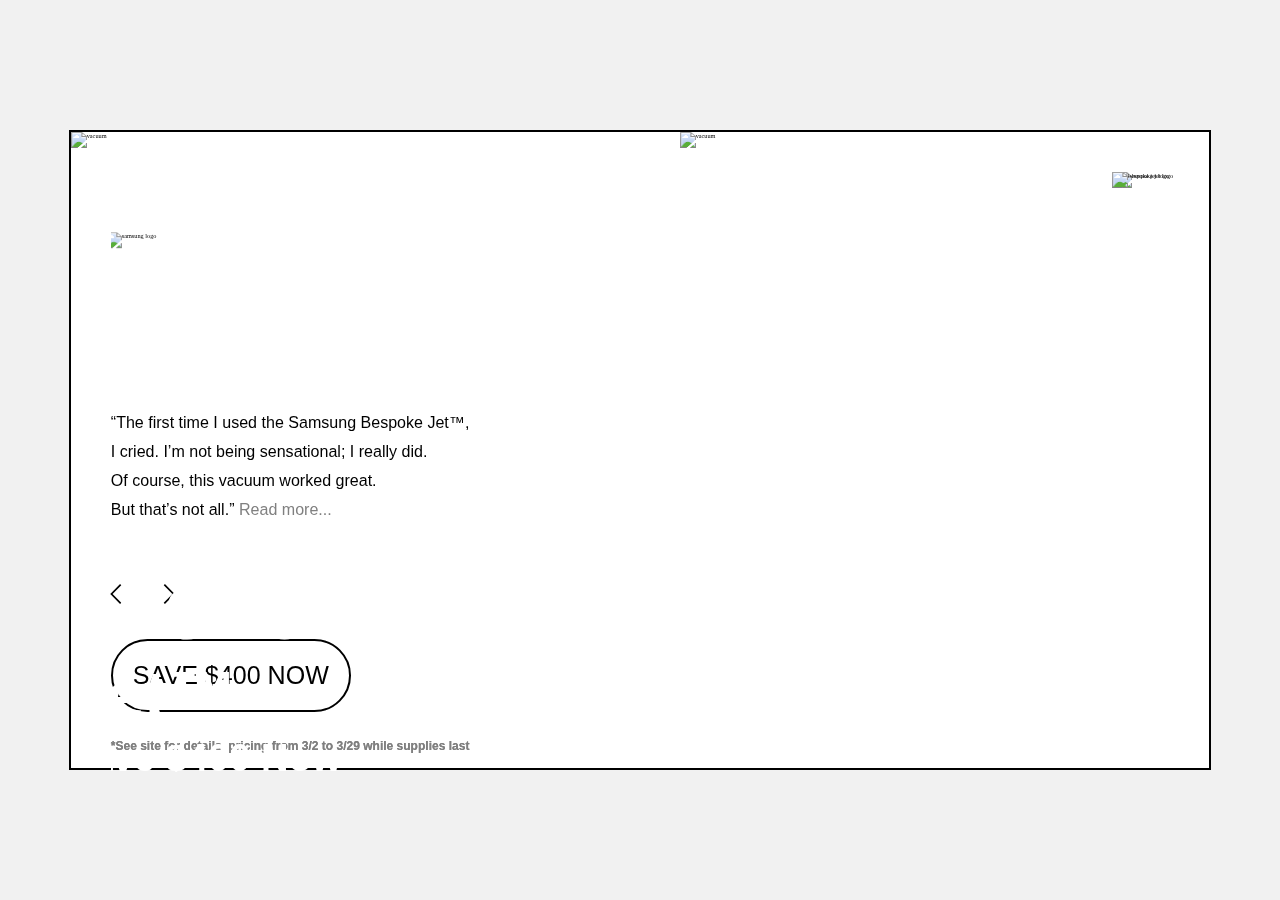
==== commit 0716b5b2: "fix: fixed slider" ====
--- a/index.html
+++ b/index.html
@@ -405,8 +405,6 @@
               </g>
             </svg>
           </div>
-
-          <div class="swiper-scrollbar"></div>
         </div>
         <!-- Swiper -->
       </div>
--- a/css/slides.css
+++ b/css/slides.css
@@ -13,14 +13,17 @@
 }
 
 .swiper-pagination-fraction {
+  position: absolute;
   top: 44.7rem;
-  left: -49.9rem;
+  left: 0rem;
   color: var(--font-color-primary);
   font-family: var(--font-primary);
   font-weight: 500;
   font-size: 2.3rem;
   letter-spacing: -0.3rem;
   height: 4rem;
+  text-align: left;
+  padding-left: 5.1rem;
 }
 
 .swiperText {
